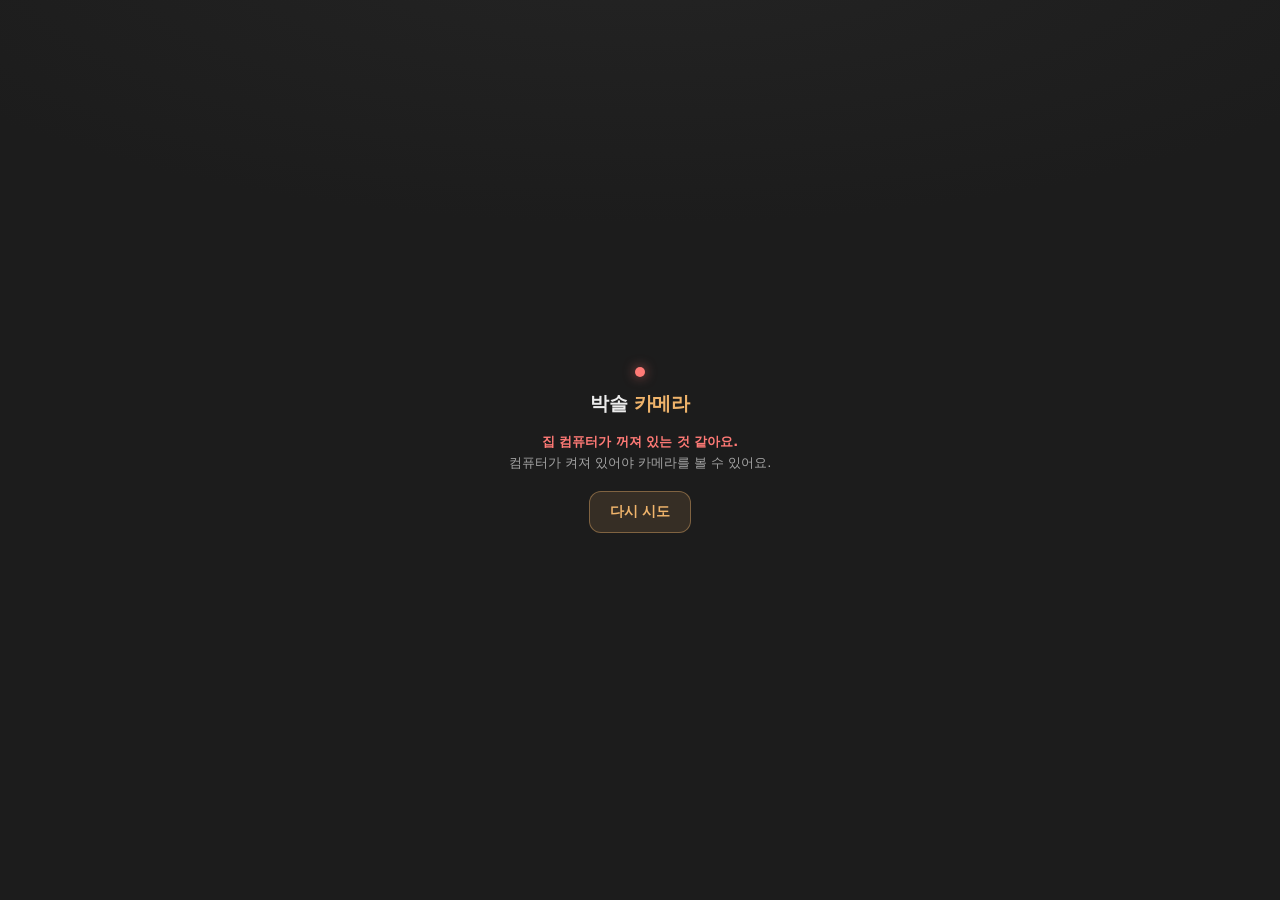
==== index.html @ 9876ecda "링크 중계 페이지 — 안 바뀌는 주소에서 현재 주소로 자동 이동 집 서버의 공개 주소는 PC 를 껐다 켤 때마다 새로 발급된다. 이 페이지는 열릴 때마다 집 서버에 현재 주소를 물" ====
<!doctype html>
<html lang="ko">
<head>
<meta charset="utf-8">
<meta name="viewport" content="width=device-width,initial-scale=1,viewport-fit=cover">
<meta name="robots" content="noindex,nofollow,noarchive">
<meta name="theme-color" content="#1c1c1c">
<title>박솔 카메라</title>
<!--
  가족용 영구 링크 (중계 전용 페이지)

  집 서버의 공개 주소(Cloudflare 무료 터널)는 PC 를 껐다 켤 때마다 새로 발급된다.
  그래서 "안 바뀌는 주소"를 여기 두고, 열릴 때마다 집 서버에 현재 주소를 물어본
  뒤 자동으로 넘긴다.

  ⚠ 이 저장소는 공개다. 그래서 주소(열쇠 ?k=…)를 모르면 아무것도 알 수 없게
     했다 — 열쇠는 이 파일이 아니라 "가족에게 준 링크"에만 들어 있고, 집 서버가
     맞는지 확인한다. 열쇠가 없거나 틀리면 아래 안내만 뜬다.

  ngrok 무료 경고("Visit Site")는 주소창 이동에만 뜨고, JS 요청은
  ngrok-skip-browser-warning 헤더로 통과한다 → 가족은 클릭 0회.
-->
<style>
  :root { color-scheme: dark; }
  * { box-sizing: border-box; }
  body {
    margin: 0; min-height: 100dvh;
    display: flex; align-items: center; justify-content: center;
    background: radial-gradient(110% 55% at 50% -8%, #242424 0%, transparent 60%), #1c1c1c;
    color: #ececec;
    font-family: -apple-system, BlinkMacSystemFont, "Apple SD Gothic Neo", "Malgun Gothic", system-ui, sans-serif;
    text-align: center; padding: 24px;
  }
  .box { display: flex; flex-direction: column; align-items: center; gap: 14px; max-width: 340px; }
  h1 { margin: 0; font-size: 19px; font-weight: 800; letter-spacing: -0.02em; }
  h1 b { color: #f0b46b; }
  p { margin: 0; font-size: 13px; color: #a3a3a3; line-height: 1.65; }
  .dot { width: 10px; height: 10px; border-radius: 50%; background: #f0b46b;
         box-shadow: 0 0 12px rgba(240,180,107,.6); animation: pulse 1.4s ease-in-out infinite; }
  @keyframes pulse { 50% { opacity: .25; transform: scale(.8); } }
  .btn {
    margin-top: 4px; display: inline-block; text-decoration: none;
    border: 1px solid rgba(240,180,107,.4); background: rgba(240,180,107,.12);
    color: #f0b46b; border-radius: 12px; padding: 11px 20px;
    font-size: 14px; font-weight: 800; font-family: inherit; cursor: pointer;
  }
  .hide { display: none; }
  .err { color: #ff7a76; font-weight: 700; }
  .tip { font-size: 12px; color: #6e6e6e; line-height: 1.7; }
</style>
</head>
<body>
<div class="box">
  <span class="dot" id="dot"></span>
  <h1>박솔 <b>카메라</b></h1>
  <p id="msg">연결하는 중이에요…</p>
  <button class="btn hide" id="retry">다시 시도</button>
</div>
<script>
(function () {
  var ASK = "https://wick-ribbon-player.ngrok-free.dev/slucam-stats/current-url";
  var q = new URLSearchParams(location.search);
  var key = q.get("k") || "";
  var msg = document.getElementById("msg");
  var dot = document.getElementById("dot");
  var retry = document.getElementById("retry");
  retry.addEventListener("click", go);

  function stop(html, isErr) {
    dot.style.animation = "none";
    dot.style.background = isErr ? "#ff7a76" : "#6e6e6e";
    dot.style.boxShadow = isErr ? "0 0 12px rgba(255,122,118,.6)" : "none";
    msg.innerHTML = html;
  }

  // 홈 화면에 추가용 — 이 모드에서는 넘어가지 않고 멈춰 있는다.
  if (q.get("home") === "1") {
    stop(
      "이 화면을 홈 화면에 추가하세요.<br><br>" +
      '<span class="tip">아이폰: 공유 <b>⬆︎</b> → 홈 화면에 추가<br>' +
      "안드로이드: 메뉴 <b>⋮</b> → 홈 화면에 추가</span><br><br>" +
      "추가한 아이콘은 주소가 바뀌어도 계속 열립니다.",
      false
    );
    return;
  }

  function go() {
    retry.classList.add("hide");
    dot.style.cssText = "";
    msg.textContent = "연결하는 중이에요…";
    var ctl = new AbortController();
    var t = setTimeout(function () { ctl.abort(); }, 12000);
    fetch(ASK + "?k=" + encodeURIComponent(key), {
      headers: { "ngrok-skip-browser-warning": "true" },
      cache: "no-store",
      signal: ctl.signal
    })
      .then(function (r) {
        clearTimeout(t);
        if (r.status === 403) {
          stop("링크가 올바르지 않아요.<br>가족에게 받은 링크를 그대로 열어주세요.", true);
          return null;
        }
        return r.json();
      })
      .then(function (j) {
        if (!j) return;
        if (j.viewer) {
          msg.textContent = "카메라 화면으로 이동합니다";
          location.replace(j.viewer);
        } else {
          stop("카메라 서버는 켜져 있는데<br>공개 주소가 아직 준비되지 않았어요.<br>1분 뒤 다시 시도해 주세요.", true);
          retry.classList.remove("hide");
        }
      })
      .catch(function () {
        clearTimeout(t);
        stop('<span class="err">집 컴퓨터가 꺼져 있는 것 같아요.</span><br>컴퓨터가 켜져 있어야 카메라를 볼 수 있어요.', true);
        retry.classList.remove("hide");
      });
  }
  go();
})();
</script>
</body>
</html>
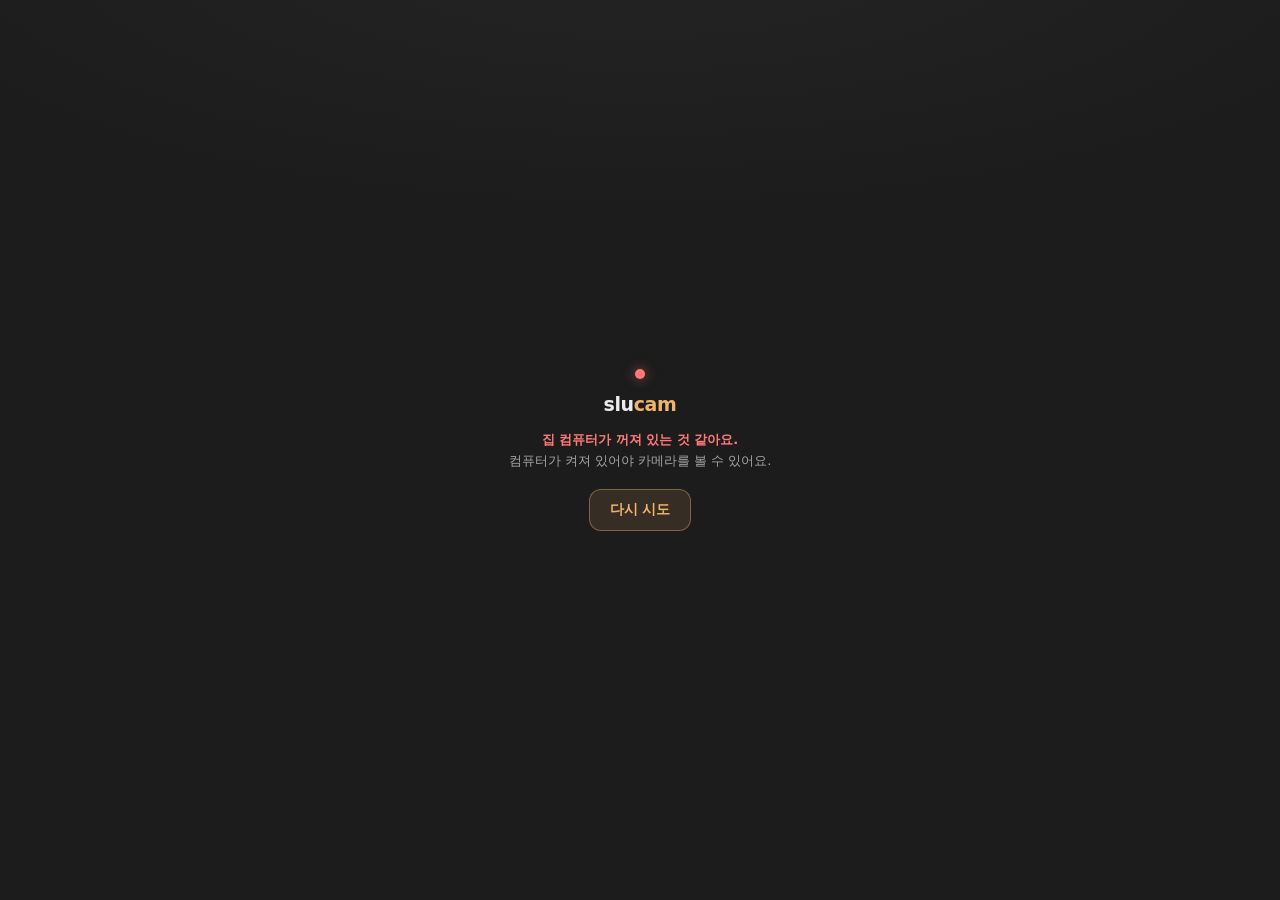
==== commit 995dae05: "중계 화면 이름을 slucam 으로 Co-Authored-By: Claude Fable 5.1 <noreply@anthropic.com>" ====
--- a/index.html
+++ b/index.html
@@ -5,7 +5,7 @@
 <meta name="viewport" content="width=device-width,initial-scale=1,viewport-fit=cover">
 <meta name="robots" content="noindex,nofollow,noarchive">
 <meta name="theme-color" content="#1c1c1c">
-<title>박솔 카메라</title>
+<title>slucam</title>
 <!--
   가족용 영구 링크 (중계 전용 페이지)
 
@@ -52,7 +52,7 @@
 <body>
 <div class="box">
   <span class="dot" id="dot"></span>
-  <h1>박솔 <b>카메라</b></h1>
+  <h1>slu<b>cam</b></h1>
   <p id="msg">연결하는 중이에요…</p>
   <button class="btn hide" id="retry">다시 시도</button>
 </div>
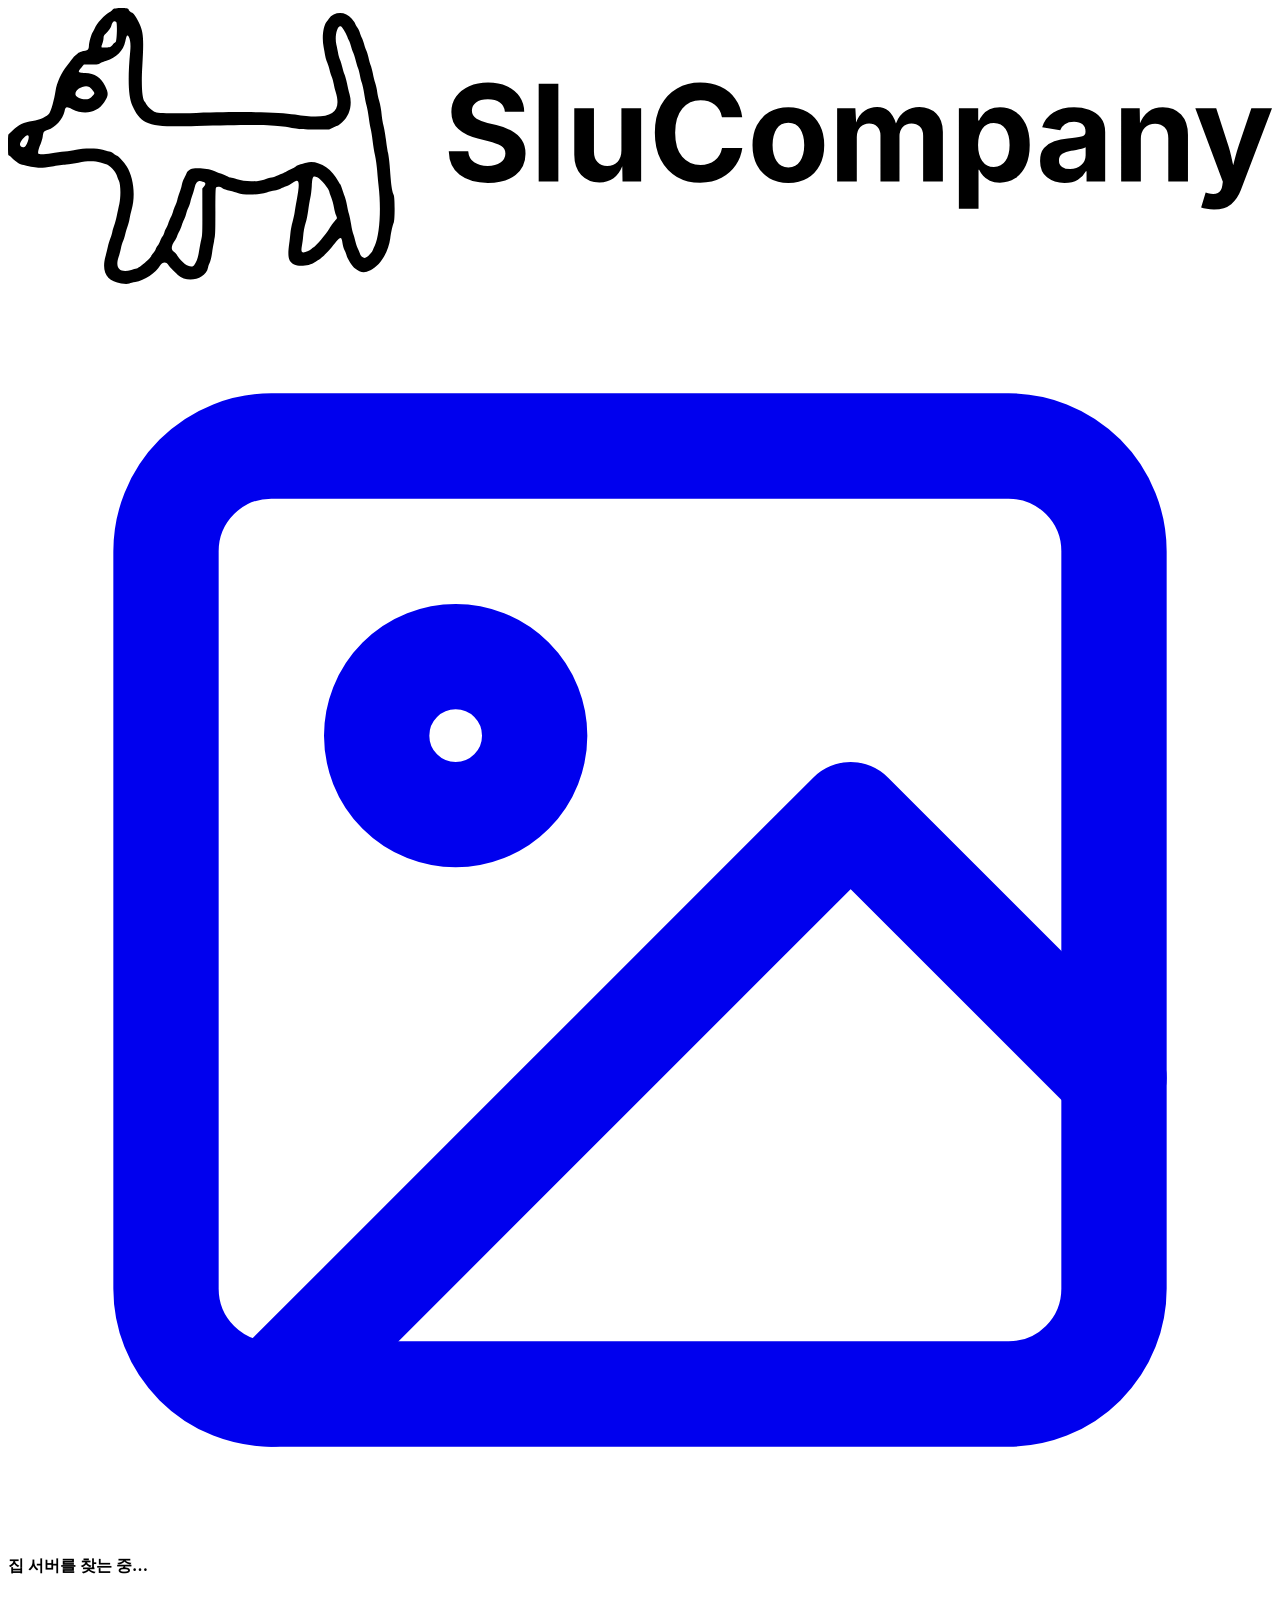
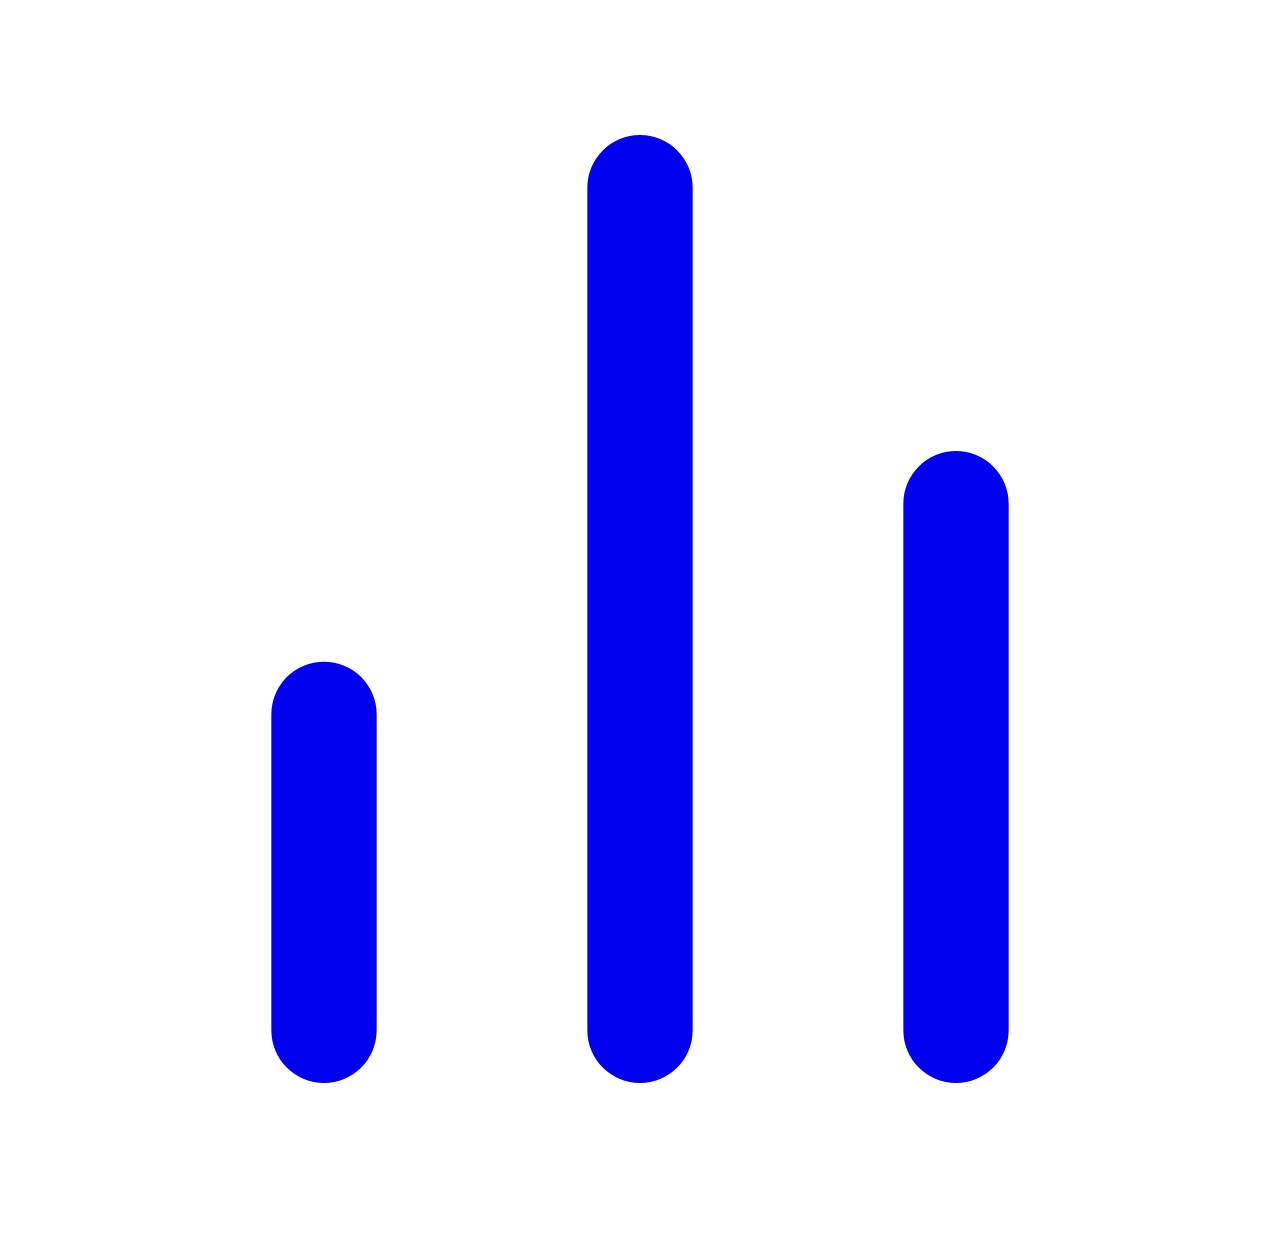
==== commit 635628ca: "2차 비밀번호 — 잠긴 캠은 공통 비번 뒤 캠별 2차까지" ====
--- a/index.html
+++ b/index.html
@@ -1,127 +1 @@
-<!doctype html>
-<html lang="ko">
-<head>
-<meta charset="utf-8">
-<meta name="viewport" content="width=device-width,initial-scale=1,viewport-fit=cover">
-<meta name="robots" content="noindex,nofollow,noarchive">
-<meta name="theme-color" content="#1c1c1c">
-<title>slucam</title>
-<!--
-  가족용 영구 링크 (중계 전용 페이지)
-
-  집 서버의 공개 주소(Cloudflare 무료 터널)는 PC 를 껐다 켤 때마다 새로 발급된다.
-  그래서 "안 바뀌는 주소"를 여기 두고, 열릴 때마다 집 서버에 현재 주소를 물어본
-  뒤 자동으로 넘긴다.
-
-  ⚠ 이 저장소는 공개다. 그래서 주소(열쇠 ?k=…)를 모르면 아무것도 알 수 없게
-     했다 — 열쇠는 이 파일이 아니라 "가족에게 준 링크"에만 들어 있고, 집 서버가
-     맞는지 확인한다. 열쇠가 없거나 틀리면 아래 안내만 뜬다.
-
-  ngrok 무료 경고("Visit Site")는 주소창 이동에만 뜨고, JS 요청은
-  ngrok-skip-browser-warning 헤더로 통과한다 → 가족은 클릭 0회.
--->
-<style>
-  :root { color-scheme: dark; }
-  * { box-sizing: border-box; }
-  body {
-    margin: 0; min-height: 100dvh;
-    display: flex; align-items: center; justify-content: center;
-    background: radial-gradient(110% 55% at 50% -8%, #242424 0%, transparent 60%), #1c1c1c;
-    color: #ececec;
-    font-family: -apple-system, BlinkMacSystemFont, "Apple SD Gothic Neo", "Malgun Gothic", system-ui, sans-serif;
-    text-align: center; padding: 24px;
-  }
-  .box { display: flex; flex-direction: column; align-items: center; gap: 14px; max-width: 340px; }
-  h1 { margin: 0; font-size: 19px; font-weight: 800; letter-spacing: -0.02em; }
-  h1 b { color: #f0b46b; }
-  p { margin: 0; font-size: 13px; color: #a3a3a3; line-height: 1.65; }
-  .dot { width: 10px; height: 10px; border-radius: 50%; background: #f0b46b;
-         box-shadow: 0 0 12px rgba(240,180,107,.6); animation: pulse 1.4s ease-in-out infinite; }
-  @keyframes pulse { 50% { opacity: .25; transform: scale(.8); } }
-  .btn {
-    margin-top: 4px; display: inline-block; text-decoration: none;
-    border: 1px solid rgba(240,180,107,.4); background: rgba(240,180,107,.12);
-    color: #f0b46b; border-radius: 12px; padding: 11px 20px;
-    font-size: 14px; font-weight: 800; font-family: inherit; cursor: pointer;
-  }
-  .hide { display: none; }
-  .err { color: #ff7a76; font-weight: 700; }
-  .tip { font-size: 12px; color: #6e6e6e; line-height: 1.7; }
-</style>
-</head>
-<body>
-<div class="box">
-  <span class="dot" id="dot"></span>
-  <h1>slu<b>cam</b></h1>
-  <p id="msg">연결하는 중이에요…</p>
-  <button class="btn hide" id="retry">다시 시도</button>
-</div>
-<script>
-(function () {
-  var ASK = "https://wick-ribbon-player.ngrok-free.dev/slucam-stats/current-url";
-  var q = new URLSearchParams(location.search);
-  var key = q.get("k") || "";
-  var msg = document.getElementById("msg");
-  var dot = document.getElementById("dot");
-  var retry = document.getElementById("retry");
-  retry.addEventListener("click", go);
-
-  function stop(html, isErr) {
-    dot.style.animation = "none";
-    dot.style.background = isErr ? "#ff7a76" : "#6e6e6e";
-    dot.style.boxShadow = isErr ? "0 0 12px rgba(255,122,118,.6)" : "none";
-    msg.innerHTML = html;
-  }
-
-  // 홈 화면에 추가용 — 이 모드에서는 넘어가지 않고 멈춰 있는다.
-  if (q.get("home") === "1") {
-    stop(
-      "이 화면을 홈 화면에 추가하세요.<br><br>" +
-      '<span class="tip">아이폰: 공유 <b>⬆︎</b> → 홈 화면에 추가<br>' +
-      "안드로이드: 메뉴 <b>⋮</b> → 홈 화면에 추가</span><br><br>" +
-      "추가한 아이콘은 주소가 바뀌어도 계속 열립니다.",
-      false
-    );
-    return;
-  }
-
-  function go() {
-    retry.classList.add("hide");
-    dot.style.cssText = "";
-    msg.textContent = "연결하는 중이에요…";
-    var ctl = new AbortController();
-    var t = setTimeout(function () { ctl.abort(); }, 12000);
-    fetch(ASK + "?k=" + encodeURIComponent(key), {
-      headers: { "ngrok-skip-browser-warning": "true" },
-      cache: "no-store",
-      signal: ctl.signal
-    })
-      .then(function (r) {
-        clearTimeout(t);
-        if (r.status === 403) {
-          stop("링크가 올바르지 않아요.<br>가족에게 받은 링크를 그대로 열어주세요.", true);
-          return null;
-        }
-        return r.json();
-      })
-      .then(function (j) {
-        if (!j) return;
-        if (j.viewer) {
-          msg.textContent = "카메라 화면으로 이동합니다";
-          location.replace(j.viewer);
-        } else {
-          stop("카메라 서버는 켜져 있는데<br>공개 주소가 아직 준비되지 않았어요.<br>1분 뒤 다시 시도해 주세요.", true);
-          retry.classList.remove("hide");
-        }
-      })
-      .catch(function () {
-        clearTimeout(t);
-        stop('<span class="err">집 컴퓨터가 꺼져 있는 것 같아요.</span><br>컴퓨터가 켜져 있어야 카메라를 볼 수 있어요.', true);
-        retry.classList.remove("hide");
-      });
-  }
-  go();
-})();
-</script>
-</body>
-</html>
+<!DOCTYPE html><!--NaTuj0kthpkVAP2ma6DDM--><html lang="ko"><head><meta charSet="utf-8"/><meta name="viewport" content="width=device-width, initial-scale=1, viewport-fit=cover"/><link rel="stylesheet" href="/slu-link/_next/static/css/9789d1c7f9bc59c1.css" data-precedence="next"/><link rel="stylesheet" href="/slu-link/_next/static/css/9a8dcd003d02b2d1.css" data-precedence="next"/><link rel="preload" as="script" fetchPriority="low" href="/slu-link/_next/static/chunks/webpack-7f962979054075dd.js"/><script src="/slu-link/_next/static/chunks/4bd1b696-c023c6e3521b1417.js" async=""></script><script src="/slu-link/_next/static/chunks/255-ebfdaa43abed8876.js" async=""></script><script src="/slu-link/_next/static/chunks/main-app-be29dda575e29022.js" async=""></script><script src="/slu-link/_next/static/chunks/619-ba102abea3e3d0e4.js" async=""></script><script src="/slu-link/_next/static/chunks/app/page-4f5333ee4707489a.js" async=""></script><meta name="theme-color" content="#1c1c1c"/><title>slucam</title><meta name="description" content="Tapo C230 카메라를 한 화면에서"/><link rel="manifest" href="/slu-link/manifest.webmanifest"/><meta name="robots" content="noindex, nofollow, noarchive"/><meta name="mobile-web-app-capable" content="yes"/><meta name="mobile-web-app-capable" content="yes"/><meta name="apple-mobile-web-app-title" content="slucam"/><meta name="apple-mobile-web-app-status-bar-style" content="black-translucent"/><link rel="icon" href="/slu-link/favicon.svg"/><link rel="apple-touch-icon" href="/slu-link/apple-touch-icon.png"/><script src="/slu-link/config.js?v=1792209030001"></script><script src="/slu-link/_next/static/chunks/polyfills-42372ed130431b0a.js" noModule=""></script></head><body><div hidden=""><!--$--><!--/$--></div><div class="app"><header><div class="brand"><span class="slu-brand slu-brand--quiet brand-maker" style="--slu-size:96px;--slu-r:1.00px" role="img" aria-label="SluCompany"><svg class="slu-brand__svg" viewBox="0 0 326.931 71.355" fill="none" aria-hidden="true"><path fill="currentColor" fill-rule="evenodd" d="M29.275 71.239C25.511 70.655 24.118 68.251 25.219 64.218C25.421 63.488 25.702 62.353 25.837 61.702C25.972 61.039 26.241 60.129 26.432 59.657C26.635 59.197 26.871 58.444 26.96 57.972C27.05 57.512 27.286 56.725 27.477 56.22C27.668 55.714 27.971 54.58 28.151 53.692C28.331 52.805 28.623 51.446 28.791 50.67C29.207 48.716 29.151 45.694 28.657 44.638C28.488 44.245 28.241 43.616 28.129 43.234C27.848 42.324 26.174 40.583 25.41 40.425C25.141 40.369 24.455 40.167 23.894 39.987C22.456 39.516 20.479 39.527 18.198 39.999C17.288 40.19 15.873 40.414 15.064 40.493C14.255 40.583 12.604 40.796 11.391 40.987C8.245 41.481 7.403 41.436 4.078 40.616C2.842 40.302 2.426 40.055 1.022 38.774C0.629 38.403 0.236 38.111 0.146 38.111C0.045 38.111 0 37.201 0 35.37C0 33.382 0.045 32.629 0.157 32.629C0.247 32.629 0.775 32.158 1.326 31.585C2.629 30.225 4.089 29.529 6.336 29.203C8.279 28.922 10.11 28.091 10.706 27.226C11.177 26.552 11.975 23.62 12.301 21.43C12.604 19.329 13.806 16.723 15.3 14.869C15.581 14.532 16.109 13.836 16.48 13.33C16.861 12.825 17.21 12.409 17.266 12.409C17.311 12.409 17.58 12.196 17.861 11.926C18.356 11.465 18.816 11.286 19.973 11.084C20.613 10.971 20.917 10.567 20.928 9.814C20.928 8.938 21.557 6.702 21.939 6.197C22.13 5.939 22.355 5.523 22.445 5.265C22.838 4.096 25.051 1.692 26.32 1.041C26.657 0.872 26.994 0.58 27.084 0.389C27.297 -0.083 31.173 -0.15 31.173 0.322C31.173 0.603 31.701 1.097 32.139 1.243C32.532 1.367 33.476 2.838 34.116 4.321C35.037 6.489 35.138 8.309 34.745 14.959C34.442 19.958 34.678 23.508 35.363 24.26C35.509 24.418 35.767 24.811 35.914 25.114C36.172 25.62 36.992 26.35 37.834 26.833C38.553 27.237 41.732 27.327 48.731 27.136C62.301 26.754 70.086 26.889 74.242 27.574C83.341 29.091 86.509 27.327 84.757 21.744C84.566 21.126 84.341 20.194 84.251 19.666C84.173 19.149 83.926 18.262 83.701 17.7C83.476 17.15 83.229 16.318 83.128 15.847C83.038 15.386 82.78 14.6 82.566 14.094C82.353 13.589 82.128 12.892 82.083 12.544C82.027 12.207 81.825 11.095 81.634 10.095C81.162 7.736 81.499 4.826 82.353 3.647C82.476 3.49 82.735 3.108 82.926 2.816C84.274 0.794 87.363 0.749 88.857 2.726C89.059 2.995 89.318 3.299 89.43 3.422C89.531 3.535 89.722 3.849 89.834 4.119C89.947 4.388 90.216 4.871 90.441 5.175C90.654 5.489 90.902 6.017 90.991 6.365C91.081 6.714 91.317 7.309 91.508 7.68C91.699 8.062 91.969 8.826 92.115 9.387C92.261 9.96 92.508 10.679 92.676 11.005C92.834 11.319 93.092 12.128 93.238 12.802C93.373 13.476 93.631 14.375 93.8 14.791C93.968 15.217 94.227 16.184 94.373 16.936C94.507 17.689 94.788 18.79 94.979 19.396C95.181 19.992 95.406 21.003 95.485 21.632C95.563 22.261 95.788 23.306 95.979 23.946C96.339 25.193 96.53 26.282 96.687 28.001C96.743 28.574 96.934 29.653 97.114 30.383C97.305 31.113 97.585 32.719 97.743 33.944C97.889 35.157 98.147 36.752 98.293 37.471C98.439 38.179 98.63 39.605 98.709 40.616C98.787 41.627 98.922 43.301 99.001 44.323C99.158 46.301 99.417 47.694 99.765 48.356C100.079 48.963 100.079 54.917 99.765 55.535C99.495 56.04 99.08 57.95 98.866 59.612C98.405 63.14 96.215 66.667 93.755 67.824C92.036 68.622 91.34 68.52 89.509 67.172C89.037 66.824 87.756 64.768 87.599 64.094C87.509 63.735 87.262 63.095 87.048 62.668C86.824 62.218 86.599 61.455 86.52 60.87C86.24 58.837 86.026 58.905 83.723 61.893C82.892 62.971 81.016 64.78 80.398 65.094C80.084 65.251 79.612 65.555 79.342 65.768C78.174 66.678 75.208 67.004 73.995 66.352C72.524 65.566 72.254 64.398 72.737 60.927C72.816 60.387 72.939 59.23 73.029 58.365C73.108 57.489 73.366 56.141 73.591 55.355C73.804 54.568 74.062 53.423 74.152 52.794C74.231 52.164 74.456 50.839 74.647 49.828C75.59 44.66 75.388 43.919 73.445 45.323C73.096 45.582 72.422 45.93 71.962 46.098C71.501 46.267 70.838 46.548 70.49 46.739C70.142 46.918 69.457 47.143 68.962 47.233C68.479 47.323 67.558 47.536 66.929 47.727C64.694 48.368 60.975 48.446 59.403 47.862C59.055 47.738 58.133 47.48 57.37 47.3C56.572 47.098 55.763 46.806 55.471 46.604C54.921 46.222 54.101 46.132 53.808 46.413C53.685 46.548 53.64 48.12 53.64 52.659C53.64 58.545 53.629 58.77 53.303 60.32C53.112 61.196 52.921 62.286 52.865 62.746C52.708 64.117 52.393 65.454 52.112 66.027C51.955 66.319 51.798 66.802 51.742 67.105C51.202 70.093 46.428 71.273 43.934 69.037C42.777 68.015 41.609 66.779 41.395 66.375C40.957 65.521 39.89 65.633 39.34 66.588C38.239 68.498 35.307 70.464 32.925 70.879C32.308 70.992 31.622 71.149 31.409 71.228C30.971 71.396 30.342 71.396 29.275 71.239ZM31.892 67.745C32.386 67.599 32.982 67.442 33.217 67.386C33.959 67.24 37.071 64.555 37.071 64.061C37.071 64.016 37.284 63.712 37.542 63.409C37.801 63.095 38.093 62.634 38.194 62.376C38.295 62.117 38.531 61.69 38.733 61.432C38.924 61.174 39.194 60.635 39.351 60.241C39.497 59.848 39.767 59.32 39.946 59.084C40.126 58.848 40.351 58.377 40.441 58.04C40.53 57.691 40.755 57.186 40.935 56.905C41.115 56.624 41.351 56.085 41.463 55.703C41.575 55.321 41.867 54.625 42.103 54.153C42.339 53.692 42.609 52.996 42.699 52.625C42.8 52.243 43.047 51.592 43.249 51.165C43.462 50.738 43.71 50.019 43.811 49.558C43.901 49.098 44.159 48.278 44.372 47.727C44.597 47.188 44.844 46.334 44.934 45.829C45.024 45.323 45.249 44.627 45.428 44.29C45.608 43.942 45.9 43.346 46.069 42.987C46.518 41.976 47.102 41.605 48.416 41.47C49.866 41.324 52.191 41.639 53.146 42.11C53.539 42.301 54.269 42.582 54.786 42.74C55.303 42.897 56.089 43.211 56.527 43.447C56.965 43.672 57.448 43.863 57.605 43.863C57.763 43.863 58.504 44.065 59.246 44.323C61.11 44.953 64.379 44.986 66.21 44.391C66.828 44.189 67.704 43.953 68.176 43.863C68.637 43.762 69.333 43.526 69.715 43.335C70.097 43.144 70.749 42.874 71.153 42.728C71.557 42.594 72.108 42.313 72.355 42.122C72.613 41.919 73.096 41.672 73.422 41.549C73.759 41.436 74.22 41.178 74.444 40.987C74.669 40.796 75.22 40.538 75.658 40.425C76.096 40.302 76.781 40.111 77.174 39.999C79.949 39.19 83.678 41.358 85.42 44.807C85.622 45.2 85.858 45.57 85.936 45.615C86.015 45.66 86.206 46.155 86.374 46.716C86.543 47.267 86.857 48.165 87.071 48.705C87.284 49.244 87.565 50.288 87.677 51.03C87.801 51.76 88.026 52.771 88.194 53.277C88.352 53.771 88.599 54.984 88.745 55.95C88.891 56.927 89.149 58.062 89.306 58.478C89.475 58.882 89.7 59.702 89.823 60.286C89.947 60.87 90.25 61.758 90.497 62.263C90.744 62.758 90.991 63.353 91.048 63.566C91.194 64.162 91.744 64.645 92.272 64.645C92.744 64.645 94.114 63.364 94.305 62.746C94.35 62.589 94.597 62.027 94.856 61.488C96.125 58.837 96.563 52.007 95.844 45.975C95.732 45.009 95.575 43.268 95.485 42.11C95.395 40.92 95.148 39.179 94.923 38.111C94.698 37.067 94.418 35.325 94.294 34.247C94.17 33.169 93.957 31.809 93.8 31.225C93.654 30.641 93.429 29.349 93.305 28.349C93.182 27.338 92.924 25.945 92.733 25.238C92.553 24.53 92.272 23.137 92.126 22.149C91.969 21.16 91.688 19.902 91.508 19.363C91.317 18.823 91.092 17.914 91.003 17.341C90.913 16.768 90.688 15.914 90.497 15.442C90.317 14.97 90.037 14.027 89.879 13.353C89.711 12.667 89.452 11.859 89.295 11.544C89.138 11.241 88.891 10.511 88.733 9.926C88.587 9.342 88.34 8.657 88.183 8.41C88.026 8.152 87.812 7.669 87.711 7.332C87.487 6.613 86.509 4.973 86.172 4.77C85.217 4.164 84.409 7.253 84.937 9.5C85.094 10.174 85.296 11.14 85.375 11.656C85.464 12.162 85.678 12.96 85.869 13.409C86.06 13.858 86.341 14.757 86.487 15.386C86.644 16.026 86.891 16.846 87.048 17.206C87.206 17.554 87.498 18.599 87.689 19.52C87.868 20.43 88.161 21.654 88.329 22.238C89.115 25.047 88.396 27.81 86.431 29.563C85.914 30.012 85.442 30.383 85.363 30.383C85.296 30.383 84.746 30.619 84.139 30.911L83.061 31.439L79.41 31.427C76.579 31.427 75.467 31.371 74.489 31.18C71.434 30.607 70.76 30.517 67.996 30.371C64.93 30.192 58.403 30.248 48.731 30.529C36.352 30.888 34.487 30.293 32.15 25.193C31.117 22.935 30.937 18.217 31.611 11.173C31.78 9.5 31.645 8.275 31.229 7.466C30.87 6.77 30.634 7.084 30.33 8.691C29.881 10.994 27.949 12.971 25.455 13.656C24.905 13.802 24.175 14.094 23.826 14.296C23.231 14.645 23.13 14.656 21.422 14.622L19.636 14.588L19.299 15.004C19.119 15.24 18.805 15.622 18.614 15.869C18.03 16.588 18.198 16.712 19.928 16.79C22.489 16.914 24.051 17.936 25.118 20.194C26.05 22.137 26.017 22.62 24.882 24.362C23.13 27.046 19.793 27.765 16.592 26.159C15.064 25.395 14.884 25.451 14.615 26.766C14.199 28.709 12.211 30.933 10.357 31.506C9.268 31.843 9.155 31.978 8.976 33.303C8.897 33.82 8.65 34.651 8.436 35.157C7.863 36.426 7.628 37.538 7.886 37.696C8.2 37.898 9.504 37.842 11.301 37.55C12.233 37.404 13.75 37.213 14.671 37.123C15.603 37.033 16.929 36.831 17.625 36.662C19.501 36.224 23.119 36.224 24.5 36.662C25.039 36.831 25.792 37.033 26.174 37.123C26.556 37.201 27.095 37.449 27.365 37.673C27.646 37.887 28.028 38.145 28.219 38.246C28.747 38.516 30.038 39.942 30.679 40.942C32.476 43.795 33.027 48.514 31.971 52.153C31.78 52.805 31.544 53.849 31.454 54.467C31.364 55.085 31.128 55.961 30.937 56.433C30.757 56.894 30.476 57.826 30.319 58.511C30.173 59.197 29.915 60.005 29.746 60.32C29.589 60.646 29.342 61.477 29.196 62.174C29.05 62.881 28.803 63.825 28.645 64.285C27.589 67.251 28.904 68.644 31.892 67.745ZM48.136 66.51C48.843 65.499 49.158 64.611 49.427 62.814C49.585 61.814 49.843 60.477 50 59.837C50.259 58.759 50.281 58.242 50.27 52.704L50.259 46.716L50.686 46.188C51.258 45.469 51.146 45.087 50.326 44.919C50.146 44.874 49.832 44.818 49.63 44.773C49.045 44.649 48.529 45.301 48.259 46.469C48.136 47.008 47.877 47.862 47.697 48.356C47.506 48.862 47.271 49.648 47.181 50.109C47.08 50.581 46.855 51.255 46.664 51.625C46.484 51.996 46.226 52.681 46.102 53.164C45.99 53.647 45.732 54.344 45.541 54.726C45.35 55.096 45.069 55.827 44.912 56.332C44.754 56.849 44.485 57.489 44.316 57.77C44.136 58.04 43.889 58.579 43.754 58.983C43.62 59.388 43.395 59.859 43.26 60.039C42.249 61.353 42.081 62.522 42.822 63.005C43.125 63.207 43.597 63.712 43.856 64.117C45.249 66.263 47.45 67.487 48.136 66.51ZM77.646 62.87C77.927 62.758 78.208 62.589 78.286 62.488C78.365 62.387 78.657 62.151 78.949 61.949C79.803 61.376 82.207 58.534 83.128 57.006C83.589 56.242 84.566 54.939 84.858 54.692C85.161 54.445 85.15 54.288 84.813 53.524C84.667 53.175 84.442 52.299 84.307 51.58C84.184 50.85 83.869 49.704 83.611 49.03C83.341 48.356 83.128 47.716 83.128 47.615C83.128 46.896 80.982 44.29 79.983 43.795C78.859 43.245 78.713 43.492 78.567 46.143C78.511 47.042 78.354 48.368 78.196 49.086C78.039 49.805 77.792 51.277 77.646 52.355C77.5 53.434 77.219 54.827 77.028 55.445C76.646 56.714 76.455 57.77 76.32 59.309C76.275 59.893 76.141 60.882 76.017 61.522C75.691 63.319 75.972 63.555 77.646 62.87ZM4.55 35.685C5.336 34.46 5.628 32.91 5.078 32.91C4.471 32.91 3.089 34.55 3.089 35.258C3.089 36.033 4.134 36.336 4.55 35.685ZM20.962 23.452C21.456 23.249 22.332 22.351 22.332 22.047C22.332 21.778 21.434 20.677 21.04 20.464C19.715 19.733 17.142 21.16 17.468 22.452C17.693 23.328 19.805 23.935 20.962 23.452ZM27.028 9.545C27.342 9.23 27.691 8.904 27.825 8.826C28.162 8.623 28.308 3.95 27.994 3.636C27.5 3.141 26.949 3.535 26.747 4.546C26.635 5.096 26.073 5.894 25.253 6.68C24.804 7.118 24.714 7.298 24.714 7.77C24.714 8.084 24.59 8.702 24.433 9.14C24.017 10.32 23.995 10.286 25.309 10.207C26.444 10.129 26.477 10.117 27.028 9.545Z"></path><path fill="currentColor" fill-rule="evenodd" d="M124.106 45.239Q119.545 45.239 116.823 43.146Q114.102 41.053 114 37.035L119.036 37.035Q119.172 38.949 120.569 39.907Q121.968 40.866 124.055 40.866Q126.122 40.866 127.385 39.976Q128.65 39.085 128.65 37.644Q128.65 36.339 127.504 35.644Q126.361 34.948 124.291 34.439L121.51 33.745Q118.305 32.966 116.491 31.294Q114.677 29.625 114.677 26.878Q114.677 24.589 115.908 22.877Q117.136 21.165 119.281 20.216Q121.427 19.266 124.172 19.266Q126.97 19.266 129.056 20.224Q131.141 21.182 132.31 22.886Q133.481 24.589 133.515 26.81L128.513 26.81Q128.377 25.285 127.217 24.453Q126.054 23.622 124.123 23.622Q122.138 23.622 121.061 24.446Q119.985 25.268 119.985 26.54Q119.985 27.947 121.197 28.641Q122.409 29.337 124.021 29.727L126.31 30.287Q128.428 30.777 130.14 31.701Q131.852 32.625 132.853 34.092Q133.854 35.559 133.854 37.678Q133.854 41.121 131.286 43.18Q128.716 45.239 124.106 45.239ZM142.347 19.604L142.347 44.867L137.261 44.867L137.261 19.604ZM152.996 45.105Q150.045 45.105 148.256 43.206Q146.468 41.306 146.468 37.968L146.468 25.911L151.555 25.911L151.555 37.086Q151.555 38.849 152.47 39.848Q153.386 40.849 154.979 40.849Q156.607 40.849 157.632 39.805Q158.658 38.764 158.658 36.882L158.658 25.911L163.762 25.911L163.762 44.867L158.945 44.867L158.879 40.934Q158.081 42.95 156.616 44.028Q155.149 45.105 152.996 45.105ZM179.038 45.205Q175.663 45.205 173.018 43.681Q170.373 42.154 168.838 39.256Q167.305 36.356 167.305 32.253Q167.305 28.132 168.847 25.226Q170.39 22.317 173.052 20.793Q175.714 19.266 179.038 19.266Q181.902 19.266 184.225 20.326Q186.548 21.385 188.04 23.395Q189.533 25.403 189.906 28.234L184.665 28.234Q184.31 26.184 182.809 25.021Q181.31 23.861 179.14 23.861Q176.189 23.861 174.374 26.048Q172.56 28.234 172.56 32.253Q172.56 36.356 174.383 38.483Q176.206 40.612 179.123 40.612Q181.276 40.612 182.794 39.45Q184.31 38.289 184.682 36.219L189.923 36.219Q189.633 38.577 188.26 40.621Q186.886 42.663 184.557 43.934Q182.225 45.205 179.038 45.205ZM201.84 45.239Q198.994 45.239 196.907 44.011Q194.822 42.782 193.694 40.587Q192.567 38.391 192.567 35.474Q192.567 32.542 193.694 30.336Q194.822 28.132 196.907 26.904Q198.994 25.675 201.84 25.675Q204.689 25.675 206.774 26.904Q208.861 28.132 209.987 30.336Q211.116 32.542 211.116 35.474Q211.116 38.391 209.987 40.587Q208.861 42.782 206.774 44.011Q204.689 45.239 201.84 45.239ZM201.84 41.238Q203.876 41.238 204.909 39.594Q205.944 37.951 205.944 35.457Q205.944 32.949 204.909 31.311Q203.876 29.676 201.84 29.676Q199.807 29.676 198.781 31.311Q197.754 32.949 197.754 35.457Q197.754 37.951 198.781 39.594Q199.807 41.238 201.84 41.238ZM214.454 44.867L214.454 25.911L219.169 25.911L219.371 29.591Q220.135 27.523 221.609 26.574Q223.085 25.624 224.779 25.624Q228.374 25.624 229.664 29.878Q230.46 27.692 232.13 26.659Q233.799 25.624 235.75 25.624Q238.36 25.624 240.083 27.31Q241.803 28.997 241.803 32.084L241.803 44.867L236.699 44.867L236.699 33.049Q236.699 31.456 235.835 30.668Q234.97 29.878 233.699 29.878Q232.258 29.878 231.419 30.794Q230.58 31.71 230.58 33.202L230.58 44.867L225.661 44.867L225.661 32.915Q225.661 31.524 224.839 30.702Q224.017 29.878 222.712 29.878Q221.373 29.878 220.457 30.785Q219.541 31.692 219.541 33.407L219.541 44.867ZM245.941 51.955L245.941 25.911L250.94 25.911L250.94 29.099L251.179 29.099Q251.517 28.354 252.171 27.557Q252.822 26.759 253.9 26.218Q254.977 25.675 256.587 25.675Q258.689 25.675 260.435 26.759Q262.183 27.845 263.224 30.015Q264.267 32.184 264.267 35.423Q264.267 38.577 263.25 40.755Q262.232 42.935 260.486 44.062Q258.74 45.19 256.553 45.19Q255.009 45.19 253.942 44.664Q252.874 44.138 252.205 43.367Q251.534 42.595 251.179 41.832L251.025 41.832L251.025 51.955ZM254.992 41.104Q256.977 41.104 258.02 39.509Q259.061 37.916 259.061 35.406Q259.061 32.915 258.029 31.328Q256.994 29.744 254.992 29.744Q253.027 29.744 251.966 31.286Q250.908 32.83 250.908 35.406Q250.908 37.985 251.975 39.543Q253.044 41.104 254.992 41.104ZM273.253 45.239Q270.54 45.239 268.743 43.808Q266.946 42.375 266.946 39.56Q266.946 37.442 267.964 36.236Q268.98 35.033 270.609 34.473Q272.235 33.915 274.101 33.745Q276.543 33.507 277.618 33.245Q278.696 32.983 278.696 32.05L278.696 31.965Q278.696 30.762 277.925 30.1Q277.152 29.438 275.727 29.438Q274.254 29.438 273.355 30.074Q272.457 30.711 272.15 31.626L267.489 30.845Q268.217 28.388 270.396 27.031Q272.574 25.675 275.744 25.675Q277.78 25.675 279.62 26.318Q281.46 26.963 282.62 28.379Q283.783 29.795 283.783 32.101L283.783 44.867L278.966 44.867L278.966 42.239L278.798 42.239Q278.102 43.561 276.728 44.4Q275.355 45.239 273.253 45.239ZM274.695 41.662Q276.475 41.662 277.601 40.629Q278.73 39.594 278.73 38.085L278.73 36.034Q278.425 36.253 277.737 36.415Q277.052 36.577 276.287 36.703Q275.525 36.831 274.965 36.899Q273.558 37.101 272.693 37.695Q271.829 38.289 271.829 39.424Q271.829 40.527 272.634 41.096Q273.441 41.662 274.695 41.662ZM293.005 33.898L293.005 44.867L287.918 44.867L287.918 25.911L292.717 25.911L292.785 29.829Q293.582 27.845 295.04 26.759Q296.497 25.675 298.686 25.675Q301.635 25.675 303.415 27.574Q305.195 29.472 305.195 32.813L305.195 44.867L300.108 44.867L300.108 33.694Q300.108 31.931 299.201 30.93Q298.294 29.929 296.684 29.929Q295.057 29.929 294.031 30.973Q293.005 32.016 293.005 33.898ZM308.604 51.58L309.773 47.75L310.401 47.903Q311.943 48.327 312.926 47.843Q313.91 47.36 314.078 45.935L314.215 44.918L307.094 25.911L312.503 25.911L315.69 35.745Q316.08 36.984 316.35 38.212Q316.623 39.441 316.893 40.695Q317.2 39.424 317.53 38.195Q317.86 36.967 318.267 35.745L321.591 25.911L326.931 25.911L318.878 47.104Q318.013 49.393 316.393 50.741Q314.775 52.089 311.926 52.089Q310.91 52.089 310.026 51.946Q309.145 51.802 308.604 51.58Z"></path></svg></span></div><a class="albtn" title="앨범" aria-label="앨범" href="/slu-link/gallery/"><svg viewBox="0 0 24 24" fill="none" stroke="currentColor" stroke-width="2" stroke-linecap="round" stroke-linejoin="round"><rect x="3" y="3" width="18" height="18" rx="2"></rect><circle cx="8.5" cy="8.5" r="1.5"></circle><path d="M21 15l-5-5L5 21"></path></svg></a><span class="clock"></span></header><main><div class="gate"><span class="gate-spin"></span><b>집 서버를 찾는 중…</b></div><div id="grid"></div></main><footer><div class="rule"></div></footer><a class="statsbtn" title="접속 기록" aria-label="접속 기록" href="/slu-link/stats/"><svg viewBox="0 0 24 24" fill="none" stroke="currentColor" stroke-width="2" stroke-linecap="round"><path d="M18 20V10M12 20V4M6 20v-6"></path></svg></a><div id="toast" class=""></div></div><!--$--><!--/$--><script src="/slu-link/_next/static/chunks/webpack-7f962979054075dd.js" id="_R_" async=""></script><script>(self.__next_f=self.__next_f||[]).push([0])</script><script>self.__next_f.push([1,"1:\"$Sreact.fragment\"\n2:I[9766,[],\"\"]\n3:I[8924,[],\"\"]\n4:I[1959,[],\"ClientPageRoot\"]\n5:I[1692,[\"619\",\"static/chunks/619-ba102abea3e3d0e4.js\",\"974\",\"static/chunks/app/page-4f5333ee4707489a.js\"],\"default\"]\n8:I[4431,[],\"OutletBoundary\"]\na:I[5278,[],\"AsyncMetadataOutlet\"]\nc:I[4431,[],\"ViewportBoundary\"]\ne:I[4431,[],\"MetadataBoundary\"]\nf:\"$Sreact.suspense\"\n11:I[7150,[],\"\"]\n:HL[\"/slu-link/_next/static/css/9789d1c7f9bc59c1.css\",\"style\"]\n:HL[\"/slu-link/_next/static/css/9a8dcd003d02b2d1.css\",\"style\"]\n"])</script><script>self.__next_f.push([1,"0:{\"P\":null,\"b\":\"NaTuj0kthpkVAP2ma6DDM\",\"p\":\"/slu-link\",\"c\":[\"\",\"\"],\"i\":false,\"f\":[[[\"\",{\"children\":[\"__PAGE__\",{}]},\"$undefined\",\"$undefined\",true],[\"\",[\"$\",\"$1\",\"c\",{\"children\":[[[\"$\",\"link\",\"0\",{\"rel\":\"stylesheet\",\"href\":\"/slu-link/_next/static/css/9789d1c7f9bc59c1.css\",\"precedence\":\"next\",\"crossOrigin\":\"$undefined\",\"nonce\":\"$undefined\"}]],[\"$\",\"html\",null,{\"lang\":\"ko\",\"children\":[[\"$\",\"head\",null,{\"children\":[\"$\",\"script\",null,{\"src\":\"/slu-link/config.js?v=1792209030001\"}]}],[\"$\",\"body\",null,{\"children\":[\"$\",\"$L2\",null,{\"parallelRouterKey\":\"children\",\"error\":\"$undefined\",\"errorStyles\":\"$undefined\",\"errorScripts\":\"$undefined\",\"template\":[\"$\",\"$L3\",null,{}],\"templateStyles\":\"$undefined\",\"templateScripts\":\"$undefined\",\"notFound\":[[[\"$\",\"title\",null,{\"children\":\"404: This page could not be found.\"}],[\"$\",\"div\",null,{\"style\":{\"fontFamily\":\"system-ui,\\\"Segoe UI\\\",Roboto,Helvetica,Arial,sans-serif,\\\"Apple Color Emoji\\\",\\\"Segoe UI Emoji\\\"\",\"height\":\"100vh\",\"textAlign\":\"center\",\"display\":\"flex\",\"flexDirection\":\"column\",\"alignItems\":\"center\",\"justifyContent\":\"center\"},\"children\":[\"$\",\"div\",null,{\"children\":[[\"$\",\"style\",null,{\"dangerouslySetInnerHTML\":{\"__html\":\"body{color:#000;background:#fff;margin:0}.next-error-h1{border-right:1px solid rgba(0,0,0,.3)}@media (prefers-color-scheme:dark){body{color:#fff;background:#000}.next-error-h1{border-right:1px solid rgba(255,255,255,.3)}}\"}}],[\"$\",\"h1\",null,{\"className\":\"next-error-h1\",\"style\":{\"display\":\"inline-block\",\"margin\":\"0 20px 0 0\",\"padding\":\"0 23px 0 0\",\"fontSize\":24,\"fontWeight\":500,\"verticalAlign\":\"top\",\"lineHeight\":\"49px\"},\"children\":404}],[\"$\",\"div\",null,{\"style\":{\"display\":\"inline-block\"},\"children\":[\"$\",\"h2\",null,{\"style\":{\"fontSize\":14,\"fontWeight\":400,\"lineHeight\":\"49px\",\"margin\":0},\"children\":\"This page could not be found.\"}]}]]}]}]],[]],\"forbidden\":\"$undefined\",\"unauthorized\":\"$undefined\"}]}]]}]]}],{\"children\":[\"__PAGE__\",[\"$\",\"$1\",\"c\",{\"children\":[[\"$\",\"$L4\",null,{\"Component\":\"$5\",\"searchParams\":{},\"params\":{},\"promises\":[\"$@6\",\"$@7\"]}],[[\"$\",\"link\",\"0\",{\"rel\":\"stylesheet\",\"href\":\"/slu-link/_next/static/css/9a8dcd003d02b2d1.css\",\"precedence\":\"next\",\"crossOrigin\":\"$undefined\",\"nonce\":\"$undefined\"}]],[\"$\",\"$L8\",null,{\"children\":[\"$L9\",[\"$\",\"$La\",null,{\"promise\":\"$@b\"}]]}]]}],{},null,false]},null,false],[\"$\",\"$1\",\"h\",{\"children\":[null,[[\"$\",\"$Lc\",null,{\"children\":\"$Ld\"}],null],[\"$\",\"$Le\",null,{\"children\":[\"$\",\"div\",null,{\"hidden\":true,\"children\":[\"$\",\"$f\",null,{\"fallback\":null,\"children\":\"$L10\"}]}]}]]}],false]],\"m\":\"$undefined\",\"G\":[\"$11\",[]],\"s\":false,\"S\":true}\n"])</script><script>self.__next_f.push([1,"6:{}\n7:\"$0:f:0:1:2:children:1:props:children:0:props:params\"\n"])</script><script>self.__next_f.push([1,"d:[[\"$\",\"meta\",\"0\",{\"charSet\":\"utf-8\"}],[\"$\",\"meta\",\"1\",{\"name\":\"viewport\",\"content\":\"width=device-width, initial-scale=1, viewport-fit=cover\"}],[\"$\",\"meta\",\"2\",{\"name\":\"theme-color\",\"content\":\"#1c1c1c\"}]]\n9:null\n"])</script><script>self.__next_f.push([1,"12:I[622,[],\"IconMark\"]\n"])</script><script>self.__next_f.push([1,"b:{\"metadata\":[[\"$\",\"title\",\"0\",{\"children\":\"slucam\"}],[\"$\",\"meta\",\"1\",{\"name\":\"description\",\"content\":\"Tapo C230 카메라를 한 화면에서\"}],[\"$\",\"link\",\"2\",{\"rel\":\"manifest\",\"href\":\"/slu-link/manifest.webmanifest\",\"crossOrigin\":\"$undefined\"}],[\"$\",\"meta\",\"3\",{\"name\":\"robots\",\"content\":\"noindex, nofollow, noarchive\"}],[\"$\",\"meta\",\"4\",{\"name\":\"mobile-web-app-capable\",\"content\":\"yes\"}],[\"$\",\"meta\",\"5\",{\"name\":\"mobile-web-app-capable\",\"content\":\"yes\"}],[\"$\",\"meta\",\"6\",{\"name\":\"apple-mobile-web-app-title\",\"content\":\"slucam\"}],[\"$\",\"meta\",\"7\",{\"name\":\"apple-mobile-web-app-status-bar-style\",\"content\":\"black-translucent\"}],[\"$\",\"link\",\"8\",{\"rel\":\"icon\",\"href\":\"/slu-link/favicon.svg\"}],[\"$\",\"link\",\"9\",{\"rel\":\"apple-touch-icon\",\"href\":\"/slu-link/apple-touch-icon.png\"}],[\"$\",\"$L12\",\"10\",{}]],\"error\":null,\"digest\":\"$undefined\"}\n"])</script><script>self.__next_f.push([1,"10:\"$b:metadata\"\n"])</script></body></html>
